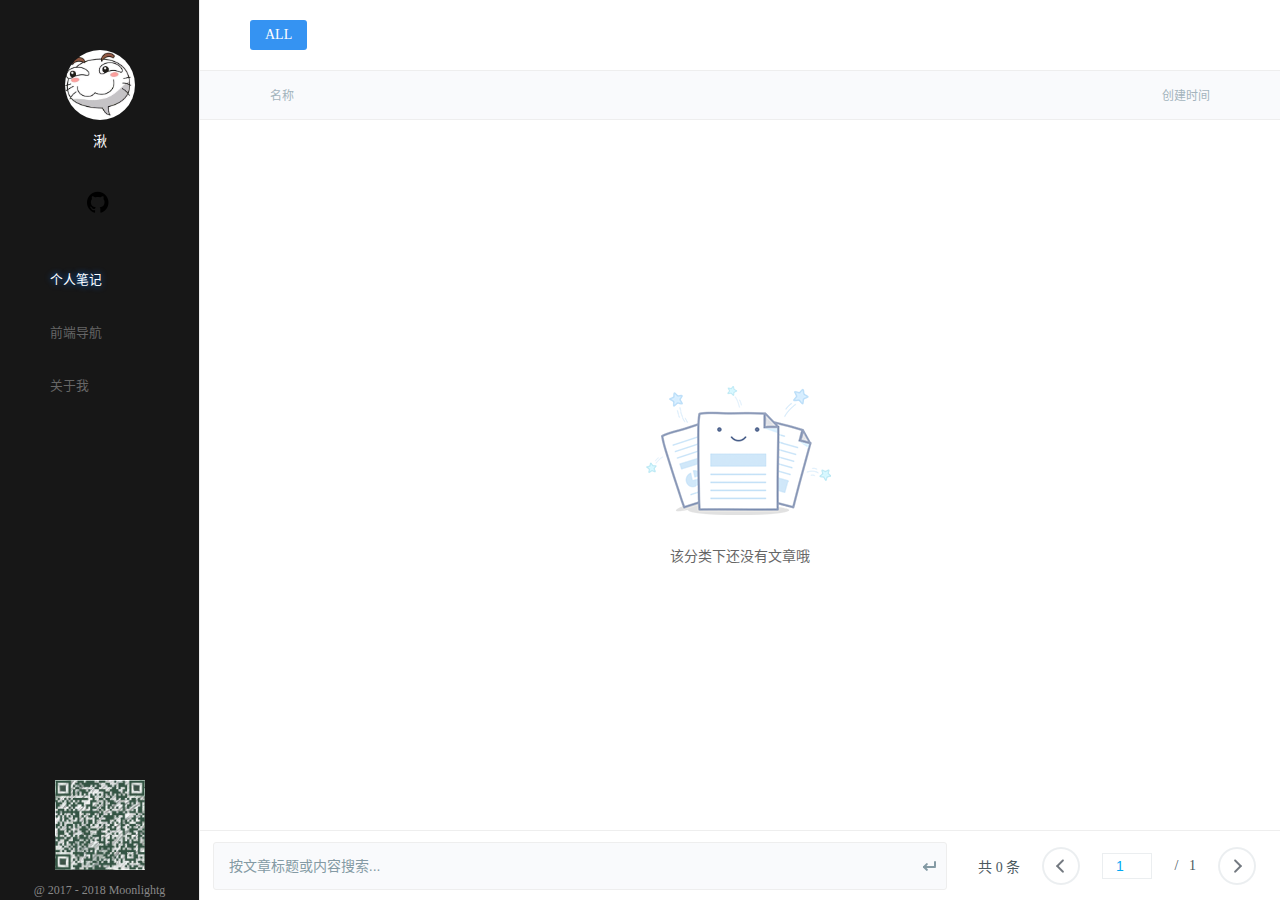
==== docs/index.html @ 3c877d83 "新增vueblog" ====
<!DOCTYPE html><html lang=zh-cn><head><meta charset=utf-8><meta http-equiv=X-UA-Compatible content="IE=edge"><meta name=viewport content="width=device-width,initial-scale=1,maximum-scale=3,minimum-scale=1,maximum-scale=1,user-scalable=no"><title>Moonlight</title><link href=./static/img/favicon.ico rel=icon type=image/x-icon><link href=./static/img/favicon.ico rel="shortcut icon" type=image/x-icon><link href=./static/img/favicon.ico rel=bookmark type=image/x-icon><link href=./static/css/app.41a7ff4697e6a589b3a388ca4231d01b.css rel=stylesheet></head><body><div id=app></div><script type=text/javascript src=./static/js/manifest.5f62cf09a35c7ba1a9e1.js></script><script type=text/javascript src=./static/js/vendor.4d42b8c7e9e4bc5ddd74.js></script><script type=text/javascript src=./static/js/app.c1bb5284bcdf0dc188e5.js></script></body></html>
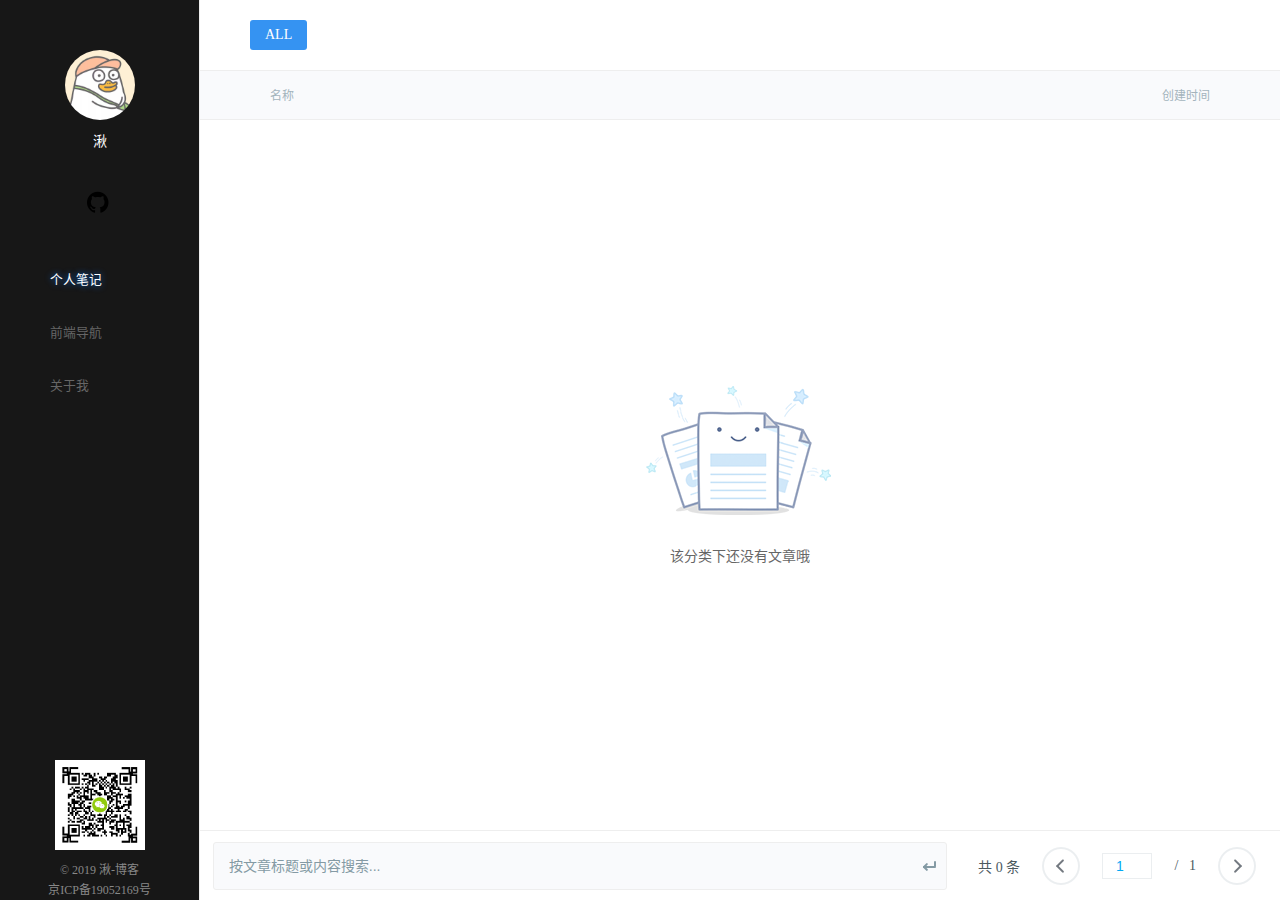
==== commit ace1e5e8: "更新" ====
--- a/docs/index.html
+++ b/docs/index.html
@@ -1 +1 @@
-<!DOCTYPE html><html lang=zh-cn><head><meta charset=utf-8><meta http-equiv=X-UA-Compatible content="IE=edge"><meta name=viewport content="width=device-width,initial-scale=1,maximum-scale=3,minimum-scale=1,maximum-scale=1,user-scalable=no"><title>Moonlight</title><link href=./static/img/favicon.ico rel=icon type=image/x-icon><link href=./static/img/favicon.ico rel="shortcut icon" type=image/x-icon><link href=./static/img/favicon.ico rel=bookmark type=image/x-icon><link href=./static/css/app.41a7ff4697e6a589b3a388ca4231d01b.css rel=stylesheet></head><body><div id=app></div><script type=text/javascript src=./static/js/manifest.5f62cf09a35c7ba1a9e1.js></script><script type=text/javascript src=./static/js/vendor.4d42b8c7e9e4bc5ddd74.js></script><script type=text/javascript src=./static/js/app.c1bb5284bcdf0dc188e5.js></script></body></html>+<!DOCTYPE html><html lang=zh-cn><head><meta charset=utf-8><meta http-equiv=X-UA-Compatible content="IE=edge"><meta name=viewport content="width=device-width,initial-scale=1,maximum-scale=3,minimum-scale=1,maximum-scale=1,user-scalable=no"><title>湫</title><link href=./static/img/favicon.ico rel=icon type=image/x-icon><link href=./static/img/favicon.ico rel="shortcut icon" type=image/x-icon><link href=./static/img/favicon.ico rel=bookmark type=image/x-icon><link href=./static/css/app.41a7ff4697e6a589b3a388ca4231d01b.css rel=stylesheet></head><body><div id=app></div><script type=text/javascript src=./static/js/manifest.b9ee1ca68bf608d08545.js></script><script type=text/javascript src=./static/js/vendor.4d42b8c7e9e4bc5ddd74.js></script><script type=text/javascript src=./static/js/app.d05ffe6a944918a109dd.js></script></body></html>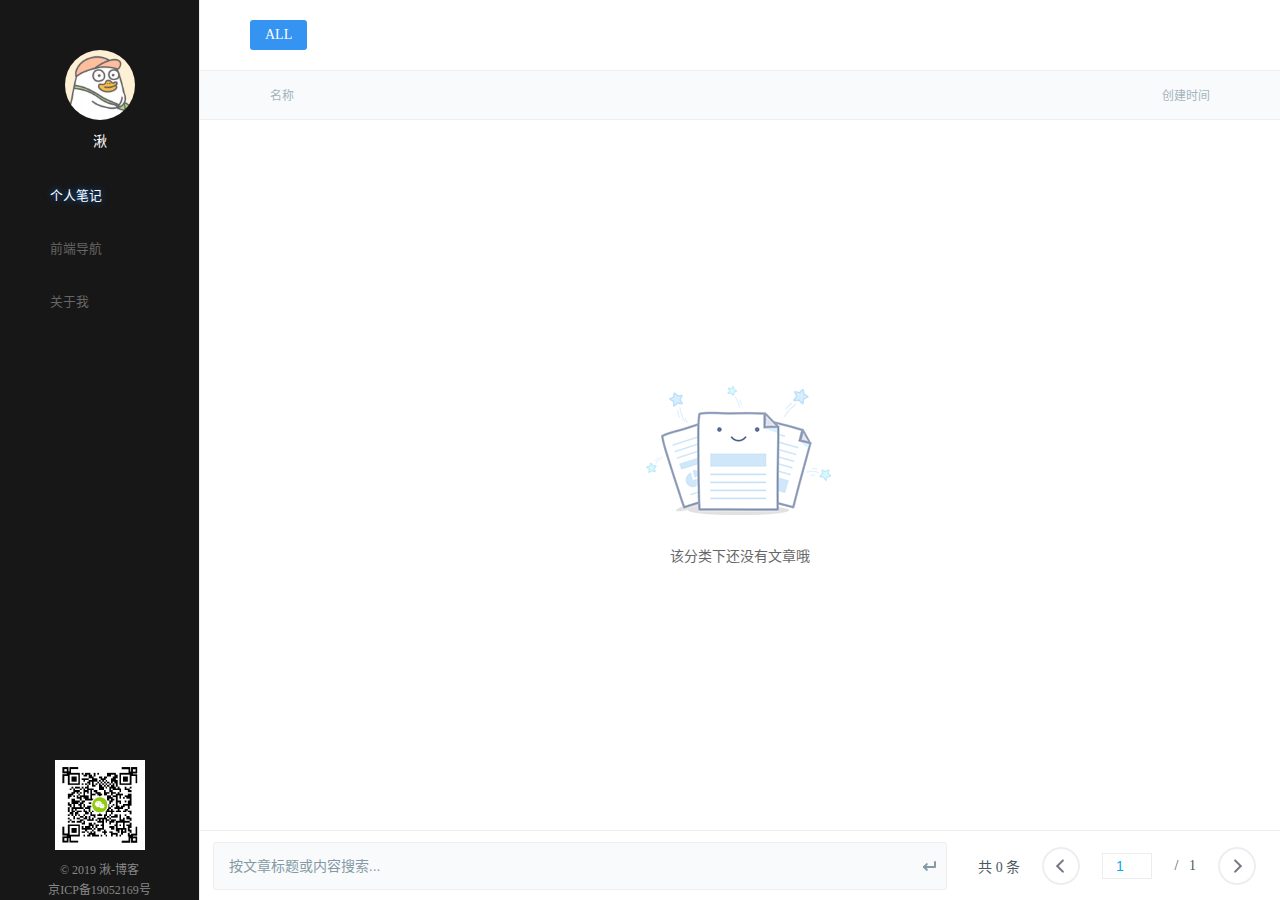
==== commit c1ff5e28: "更新" ====
--- a/docs/index.html
+++ b/docs/index.html
@@ -1 +1 @@
-<!DOCTYPE html><html lang=zh-cn><head><meta charset=utf-8><meta http-equiv=X-UA-Compatible content="IE=edge"><meta name=viewport content="width=device-width,initial-scale=1,maximum-scale=3,minimum-scale=1,maximum-scale=1,user-scalable=no"><title>湫</title><link href=./static/img/favicon.ico rel=icon type=image/x-icon><link href=./static/img/favicon.ico rel="shortcut icon" type=image/x-icon><link href=./static/img/favicon.ico rel=bookmark type=image/x-icon><link href=./static/css/app.41a7ff4697e6a589b3a388ca4231d01b.css rel=stylesheet></head><body><div id=app></div><script type=text/javascript src=./static/js/manifest.b9ee1ca68bf608d08545.js></script><script type=text/javascript src=./static/js/vendor.4d42b8c7e9e4bc5ddd74.js></script><script type=text/javascript src=./static/js/app.d05ffe6a944918a109dd.js></script></body></html>+<!DOCTYPE html><html lang=zh-cn><head><meta charset=utf-8><meta http-equiv=X-UA-Compatible content="IE=edge"><meta name=viewport content="width=device-width,initial-scale=1,maximum-scale=3,minimum-scale=1,maximum-scale=1,user-scalable=no"><title>湫</title><link href=./static/img/favicon.ico rel=icon type=image/x-icon><link href=./static/img/favicon.ico rel="shortcut icon" type=image/x-icon><link href=./static/img/favicon.ico rel=bookmark type=image/x-icon><link href=./static/css/app.41a7ff4697e6a589b3a388ca4231d01b.css rel=stylesheet></head><body><div id=app></div><script type=text/javascript src=./static/js/manifest.163bf4b1d0025f474fc9.js></script><script type=text/javascript src=./static/js/vendor.4d42b8c7e9e4bc5ddd74.js></script><script type=text/javascript src=./static/js/app.847993da2afe520e1266.js></script></body></html>